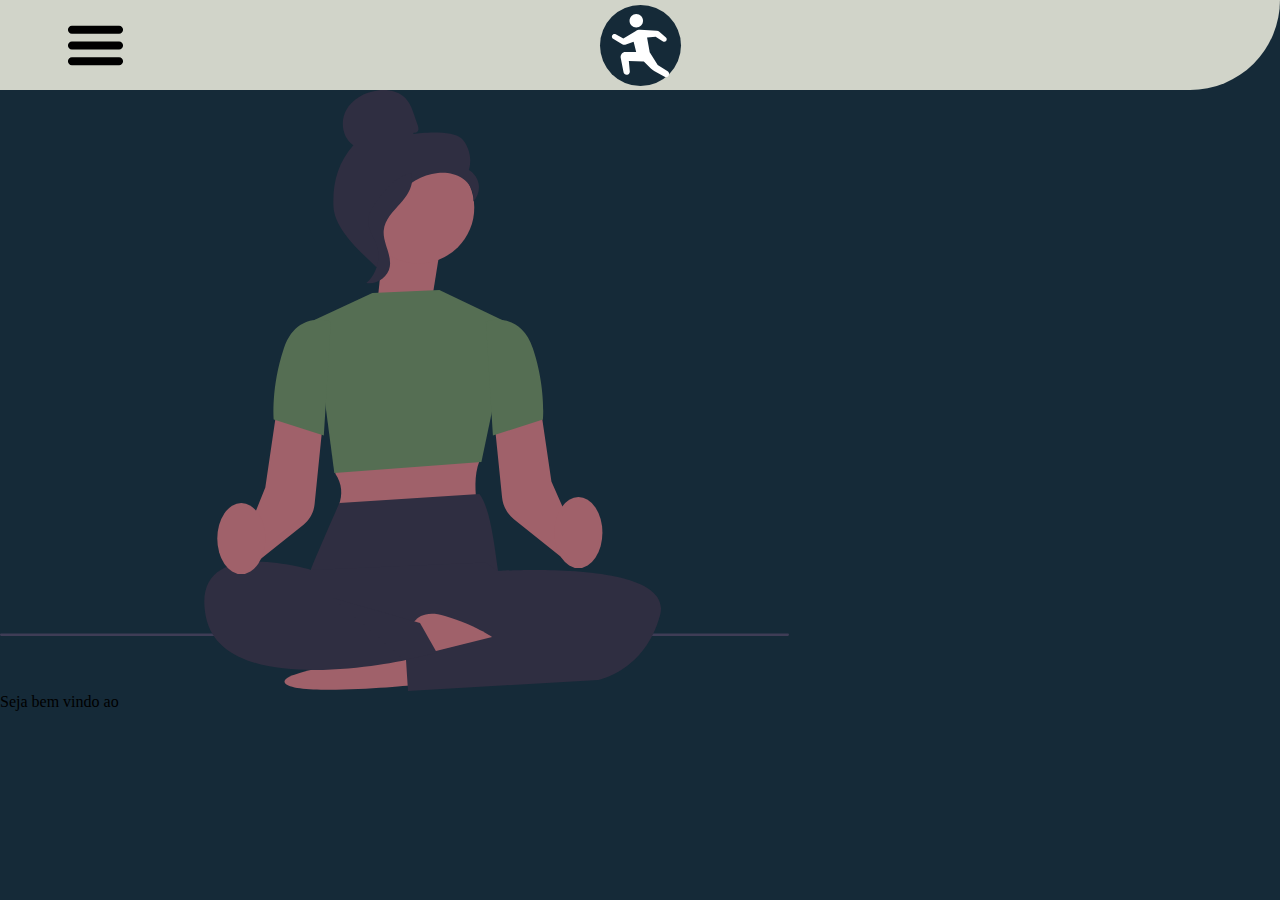
==== index.html @ 9c8152a7 "[add] Base do site" ====
<!DOCTYPE html>
<html lang="en">
<head>
    <meta charset="UTF-8" />
    <meta name="viewport" content="width=device-width, initial-scale=1.0" />
    <title>Flex&Fit</title>
    <link rel="icon" href="./Assets/logo.svg">
    <link rel="stylesheet" href="./styles.css">

    <!-- scripts -->
    <script defer src="./scripts.js"></script>
</head>
<body>
    <div id="header"></div>
    <img src="./Assets/homepage.svg" alt="">
    <h1>Seja bem vindo ao</h1>
</body>
</html>
---- styles.css ----
/* css reset */

html, body, div, span, applet, object, iframe,
h1, h2, h3, h4, h5, h6, p, blockquote, pre,
a, abbr, acronym, address, big, cite, code,
del, dfn, em, img, ins, kbd, q, s, samp,
small, strike, strong, sub, sup, tt, var,
b, u, i, center,
dl, dt, dd, ol, ul, li,
fieldset, form, label, legend,
table, caption, tbody, tfoot, thead, tr, th, td,
article, aside, canvas, details, embed, 
figure, figcaption, footer, header, hgroup, 
menu, nav, output, ruby, section, summary,
time, mark, audio, video {
	margin: 0;
	padding: 0;
	border: 0;
	font-size: 100%;
	font: inherit;
	vertical-align: baseline;
    background-color: #152A38;
}
/* HTML5 display-role reset for older browsers */
article, aside, details, figcaption, figure, 
footer, header, hgroup, menu, nav, section {
	display: block;
}
body {
	line-height: 1;
}
ol, ul {
	list-style: none;
}
blockquote, q {
	quotes: none;
}
blockquote:before, blockquote:after,
q:before, q:after {
	content: '';
	content: none;
}
table {
	border-collapse: collapse;
	border-spacing: 0;
}

/* css reset */
header{
    display: flex;
    flex-direction: column;
    justify-content: space-between;
    height: 10vh;
    border-bottom-right-radius: 250px;
    background-color: #D1D4C9;
}
.iconContainer{
    height: 10vh;
    display: flex;
    align-items: center;
    justify-content: space-between;
    width: 90vw;
    background-color: #d1d4c900;
    padding: 0 5vw 0 5vw;
}
.openNavbar{
    display: none;
}
.logoContainer{
    height: 9vh;
    width: 9vh;
    display: flex;
    justify-content: center;
    align-items: center;
    border-radius: 250px;
}
header img{
    background-color: #d1d4c900;
    height: 7vh;
    width: 7vh;
    cursor: pointer;
}
header img:nth-child(3){
    visibility: hidden;
}
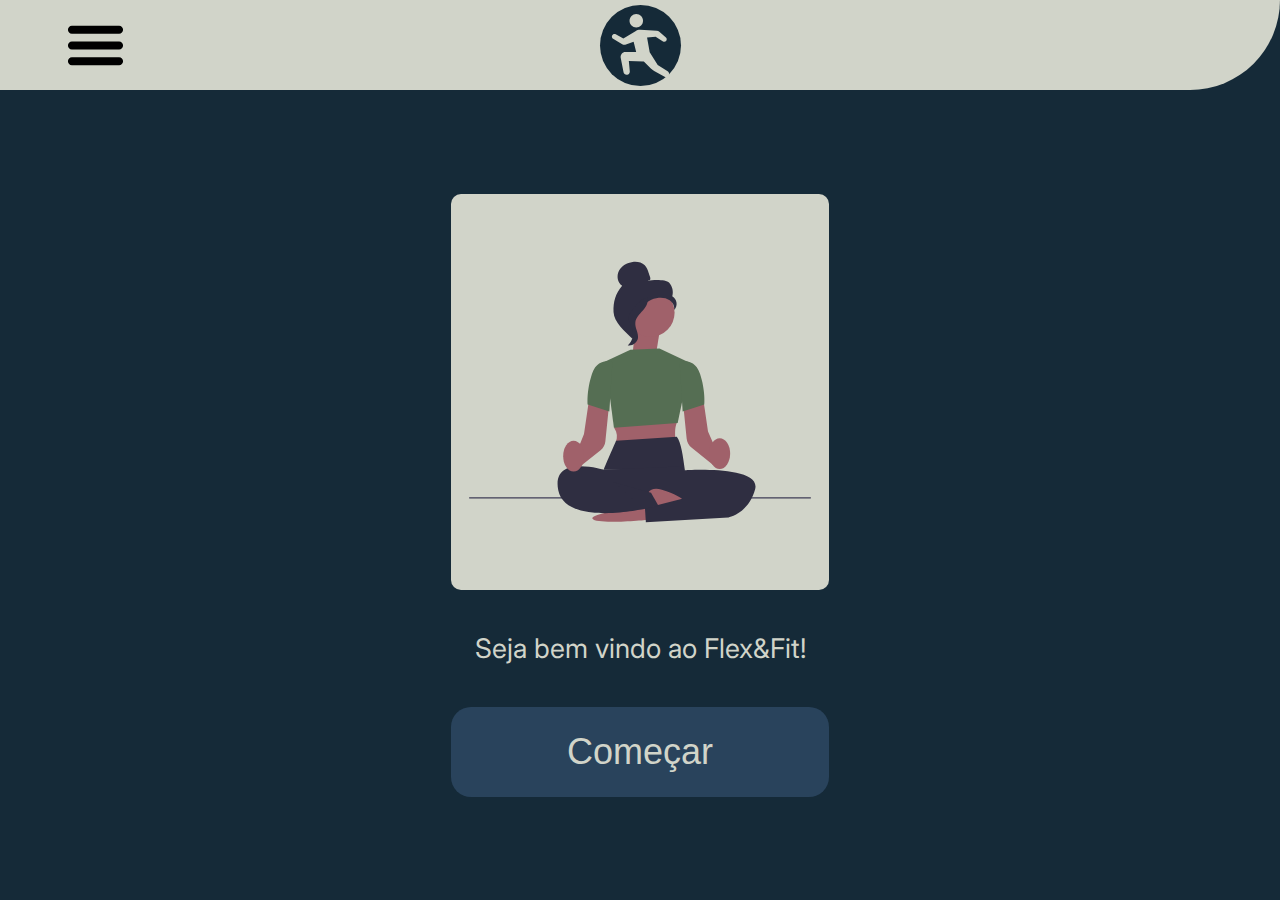
==== commit e65a2afb: "[add] navBar" ====
--- a/index.html
+++ b/index.html
@@ -6,13 +6,19 @@
     <title>Flex&Fit</title>
     <link rel="icon" href="./Assets/logo.svg">
     <link rel="stylesheet" href="./styles.css">
+    <style>
+        @import url('https://fonts.googleapis.com/css2?family=Inter&display=swap');
+    </style>
 
     <!-- scripts -->
     <script defer src="./scripts.js"></script>
 </head>
 <body>
     <div id="header"></div>
-    <img src="./Assets/homepage.svg" alt="">
-    <h1>Seja bem vindo ao</h1>
+    <div class="homepageContainer">
+        <img src="./Assets/homepage.svg" alt="ilustração da homepage">
+        <h1>Seja bem vindo ao Flex&Fit!</h1>
+        <button>Começar</button>
+    </div>
 </body>
 </html>
--- a/styles.css
+++ b/styles.css
@@ -16,8 +16,7 @@
 	margin: 0;
 	padding: 0;
 	border: 0;
-	font-size: 100%;
-	font: inherit;
+    font-family: "inter";
 	vertical-align: baseline;
     background-color: #152A38;
 }
@@ -46,12 +45,14 @@
 }
 
 /* css reset */
+
+/* header */
 header{
     display: flex;
     flex-direction: column;
     justify-content: space-between;
     height: 10vh;
-    border-bottom-right-radius: 250px;
+    border-bottom-right-radius: 100px;
     background-color: #D1D4C9;
 }
 .iconContainer{
@@ -72,9 +73,10 @@
     display: flex;
     justify-content: center;
     align-items: center;
-    border-radius: 250px;
+    border-radius: 100px;
 }
 header img{
+    fill: #D1D4C9;
     background-color: #d1d4c900;
     height: 7vh;
     width: 7vh;
@@ -82,4 +84,159 @@
 }
 header img:nth-child(3){
     visibility: hidden;
+}
+
+nav{
+    top: 0;
+    left: 0;
+    margin-top: 10vh;
+    position: absolute;
+    height: 60vh;
+    width: 35vw;
+    background-color: #D1D4C9;
+    display: none;
+    flex-direction: column;
+    justify-content: space-around;
+    align-items: center;
+    border-right: 2px solid #29435C;
+    border-bottom-left-radius: 100px;
+}
+nav div{
+    display: flex;
+    flex-direction: column;
+    justify-content: space-between;
+    background-color: #d1d4c900;
+    height: 23vh;
+    width: 80%;
+}
+nav a{
+    display: flex;
+    justify-content: center;
+    align-items: center;
+    text-decoration: none;
+    border: none;
+    border-radius: 20px;
+    width: 80%;
+    height: 10vh;
+    background-color: #29435C;
+    color: #D1D4C9;
+    font-size: 4vh;
+    cursor: pointer;
+}
+nav div a{
+    width: 100%;
+}
+
+/* homepage */
+body{
+    display: flex;
+    flex-direction: column;
+    align-items: center;
+    justify-content: center;
+}
+.homepageContainer{
+    display: flex;
+    flex-direction: column;
+    justify-content: center;
+    align-items: center;
+    height: 90vh;
+}
+.homepageContainer img{
+    height: 40vh;
+    width: 38vh;
+    background-color: #D1D4C9;
+    border-radius: 10px;
+    padding: 2vh;
+}
+.homepageContainer h1{
+    width: 40vh;
+    text-align: center;
+    color: #D1D4C9;
+    font-size: 3vh;
+    font-weight: 400;
+    padding: 5vh 1vh 5vh 1vh;
+}
+.homepageContainer button{
+    border: none;
+    border-radius: 20px;
+    width: 42vh;
+    height: 10vh;
+    background-color: #29435C;
+    color: #D1D4C9;
+    font-size: 4vh;
+    cursor: pointer;
+}
+
+/* sobre */
+
+.aboutContainer{
+    height: 90vh;
+    width: 100vw;
+}
+footer{
+    height: 10vh;
+    width: 100vw;
+    background-color: #D1D4C9;
+    border-top-left-radius: 100px;
+    position: absolute;
+    bottom: 0;
+    display: flex;
+    flex-direction: column;
+    justify-content: space-between;
+    align-items: center;
+}
+.connectionsContainer{
+    background-color: #D1D4C9;
+    padding-top: 10px;
+    height: 4vh;
+    width: 12vw;
+    display: flex;
+    justify-content: space-between;
+}
+.connectionsContainer a{
+    background-color: #D1D4C9;
+}
+.connectionsContainer img{
+    background-color: #D1D4C9;
+    height: 4vh;
+}
+footer h2{
+    font-size: 2vh;
+    padding-bottom: 10px;
+    font-weight: 300;
+    max-width: 80vw;
+    overflow: hidden;
+    white-space: nowrap;
+    text-overflow: ellipsis;
+    background-color: #d1d4c900;
+}
+
+/* responsividade */
+
+@media only screen and (max-width: 800px) {
+    nav{
+        width: 100vw;
+        height: 90vh;
+        border-bottom-right-radius: 100px;
+        border-bottom-left-radius: 0;
+    }
+    header{
+        border-bottom-right-radius: 0;
+    }
+    footer{
+        border-top-left-radius: 0;
+    }
+    .connectionsContainer{
+        width: 50vw;
+    }
+}
+@media only screen and (max-width: 1000px) {
+    .connectionsContainer{
+        width: 30vw;
+    }
+}
+@media only screen and (min-width: 1200px) {
+    nav{
+        width: 30vw;
+    }
 }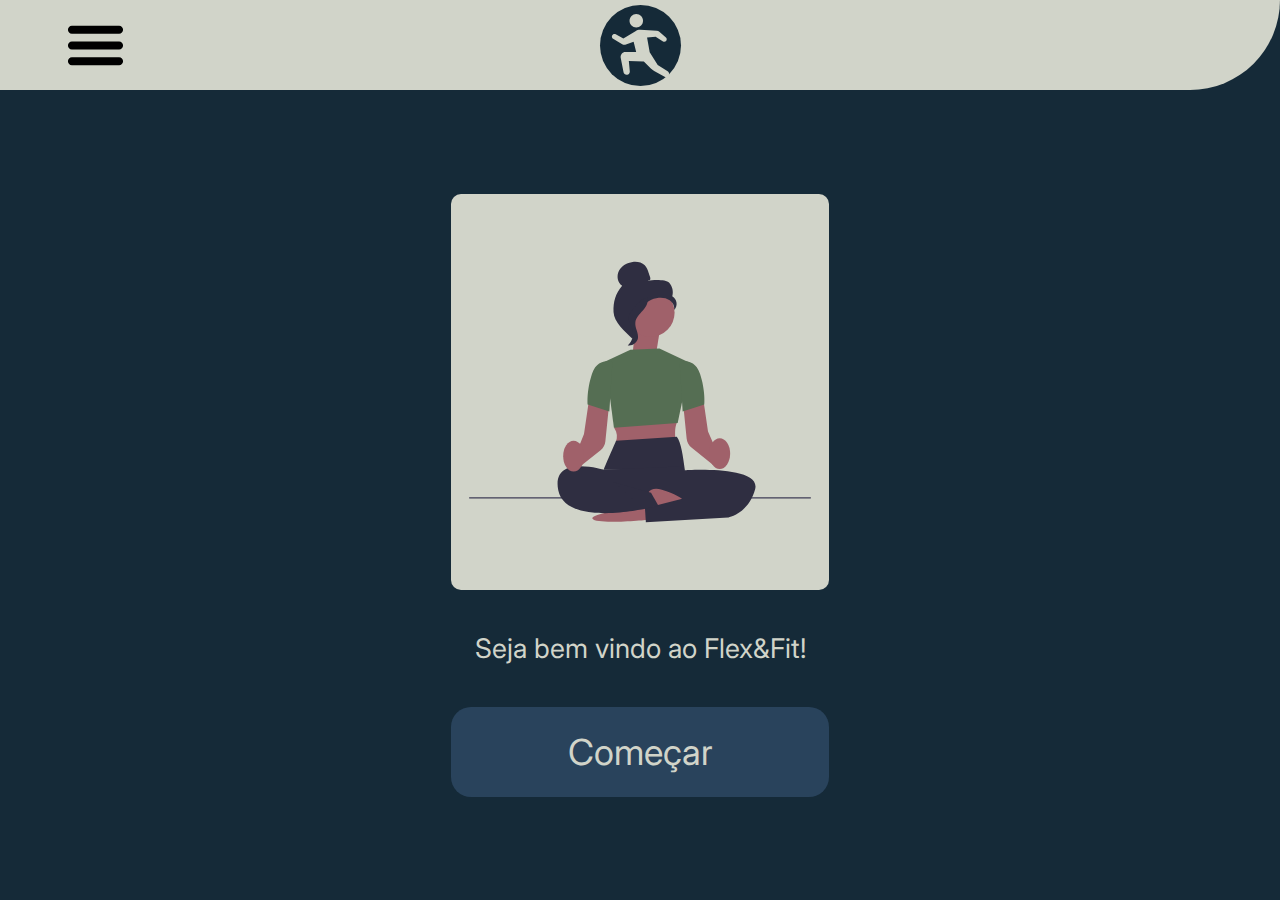
==== commit d6670616: "[fix] ajustes do validador" ====
--- a/index.html
+++ b/index.html
@@ -1,8 +1,8 @@
 <!DOCTYPE html>
 <html lang="en">
 <head>
-    <meta charset="UTF-8" />
-    <meta name="viewport" content="width=device-width, initial-scale=1.0" />
+    <meta charset="UTF-8">
+    <meta name="viewport" content="width=device-width, initial-scale=1.0">
     <title>Flex&Fit</title>
     <link rel="icon" href="./Assets/logo.svg">
     <link rel="stylesheet" href="./styles.css">
@@ -18,7 +18,7 @@
     <div class="homepageContainer">
         <img src="./Assets/homepage.svg" alt="ilustração da homepage">
         <h1>Seja bem vindo ao Flex&Fit!</h1>
-        <button>Começar</button>
+        <a href="./categorias.html">Começar</a>
     </div>
 </body>
 </html>
--- a/styles.css
+++ b/styles.css
@@ -6,7 +6,7 @@
 del, dfn, em, img, ins, kbd, q, s, samp,
 small, strike, strong, sub, sup, tt, var,
 b, u, i, center,
-dl, dt, dd, ol, ul, li,
+dl, dt, dd, ol, li,
 fieldset, form, label, legend,
 table, caption, tbody, tfoot, thead, tr, th, td,
 article, aside, canvas, details, embed, 
@@ -28,9 +28,6 @@
 body {
 	line-height: 1;
 }
-ol, ul {
-	list-style: none;
-}
 blockquote, q {
 	quotes: none;
 }
@@ -100,6 +97,7 @@
     align-items: center;
     border-right: 2px solid #29435C;
     border-bottom-left-radius: 100px;
+    z-index: 2;
 }
 nav div{
     display: flex;
@@ -127,6 +125,15 @@
     width: 100%;
 }
 
+.closeNavBar{
+    display: none;
+    z-index: 1;
+    background-color: #d1d4c900;
+    position: absolute;
+    height: 100%;
+    width: 100%;
+}
+
 /* homepage */
 body{
     display: flex;
@@ -166,12 +173,73 @@
     font-size: 4vh;
     cursor: pointer;
 }
-
-/* sobre */
-
-.aboutContainer{
+.homepageContainer a{
+    display: flex;
+    align-items: center;
+    justify-content: center;
+    text-decoration: none;
+    border: none;
+    border-radius: 20px;
+    width: 42vh;
+    height: 10vh;
+    background-color: #29435C;
+    color: #D1D4C9;
+    font-size: 4vh;
+    cursor: pointer;
+}
+
+/* categorias */
+
+.categoriesPageContainer{
     height: 90vh;
     width: 100vw;
+    display: flex;
+    flex-direction: column;
+    justify-content: center;
+    align-items: center;
+    user-select: none;
+}
+.categoriesPageContainer h1{
+    font-family: "inter";
+    font-size: 2.5vw;
+    width: 16vw;
+    padding-top: 1vh;
+    padding-bottom: 1vh;
+    color: #D1D4C9;
+    overflow: hidden;
+    white-space: nowrap;
+    text-overflow: ellipsis;
+    text-align: center;
+}
+.categoriesContainer{
+    display: flex;
+    justify-content: space-between;
+    width: 34vw;
+    height: 18vw;
+}
+.categoriesContainer div{
+    display: flex;
+    flex-direction: column;
+    align-items: center;
+}
+.categoriesContainer img{
+    background-color: #D1D4C9;
+    border-radius: 10px;
+    height: 15vw;
+    width: 15vw;
+    cursor: pointer;
+    -webkit-user-drag: none;
+}
+
+/* sobre */
+
+.aboutContainer{
+    display: flex;
+    flex-direction: column;
+    align-items: center;
+    height: 80vh;
+    width: 100vw;
+    overflow-y: auto;
 }
 footer{
     height: 10vh;
@@ -195,6 +263,10 @@
 }
 .connectionsContainer a{
     background-color: #D1D4C9;
+    overflow-wrap: anywhere;
+}
+a{
+    color: #D1D4C9;
 }
 .connectionsContainer img{
     background-color: #D1D4C9;
@@ -210,6 +282,56 @@
     text-overflow: ellipsis;
     background-color: #d1d4c900;
 }
+.textContainer{
+    height: 70vh;
+    width: 90vw;
+    margin: 5vh 0 5vh 0;
+}
+.textContainer h1,p,li{
+    color: #D1D4C9;
+    padding: 1vh 0 1vh 0;
+}
+
+/* paginas */
+
+.infoContainer{
+    height: 80vh;
+    width: 90vw;
+    overflow-y: scroll;
+}
+
+.infoContainer h1{
+    color: #D1D4C9;
+    padding-top: 3vh;
+}
+
+.infoContainer h1::before{
+    content:"•";
+}
+
+.infoContainer h2{
+    color: #D1D4C9;
+    padding: 2vh 0 2vh 0;
+}
+
+.infoContainer h3{
+    color: #D1D4C9;
+}
+
+.infoContainer p{
+    font-family: "arial";
+    font-style: italic;
+    padding-bottom: 3vh;
+}
+
+
+* {
+  scrollbar-width: thin;
+}
+
+*::-webkit-scrollbar {
+  width: 12px;
+}
 
 /* responsividade */
 
@@ -228,6 +350,20 @@
     }
     .connectionsContainer{
         width: 50vw;
+    } 
+    .categoriesContainer{
+        display: flex;
+        justify-content: space-between;
+        width: 80vw;
+        height: 50vw;
+    }
+    .categoriesContainer h1{
+        font-size: 4vw;
+        width: 25vw;
+    }
+    .categoriesContainer img{
+        height: 35vw;
+        width: 35vw;
     }
 }
 @media only screen and (max-width: 1000px) {
